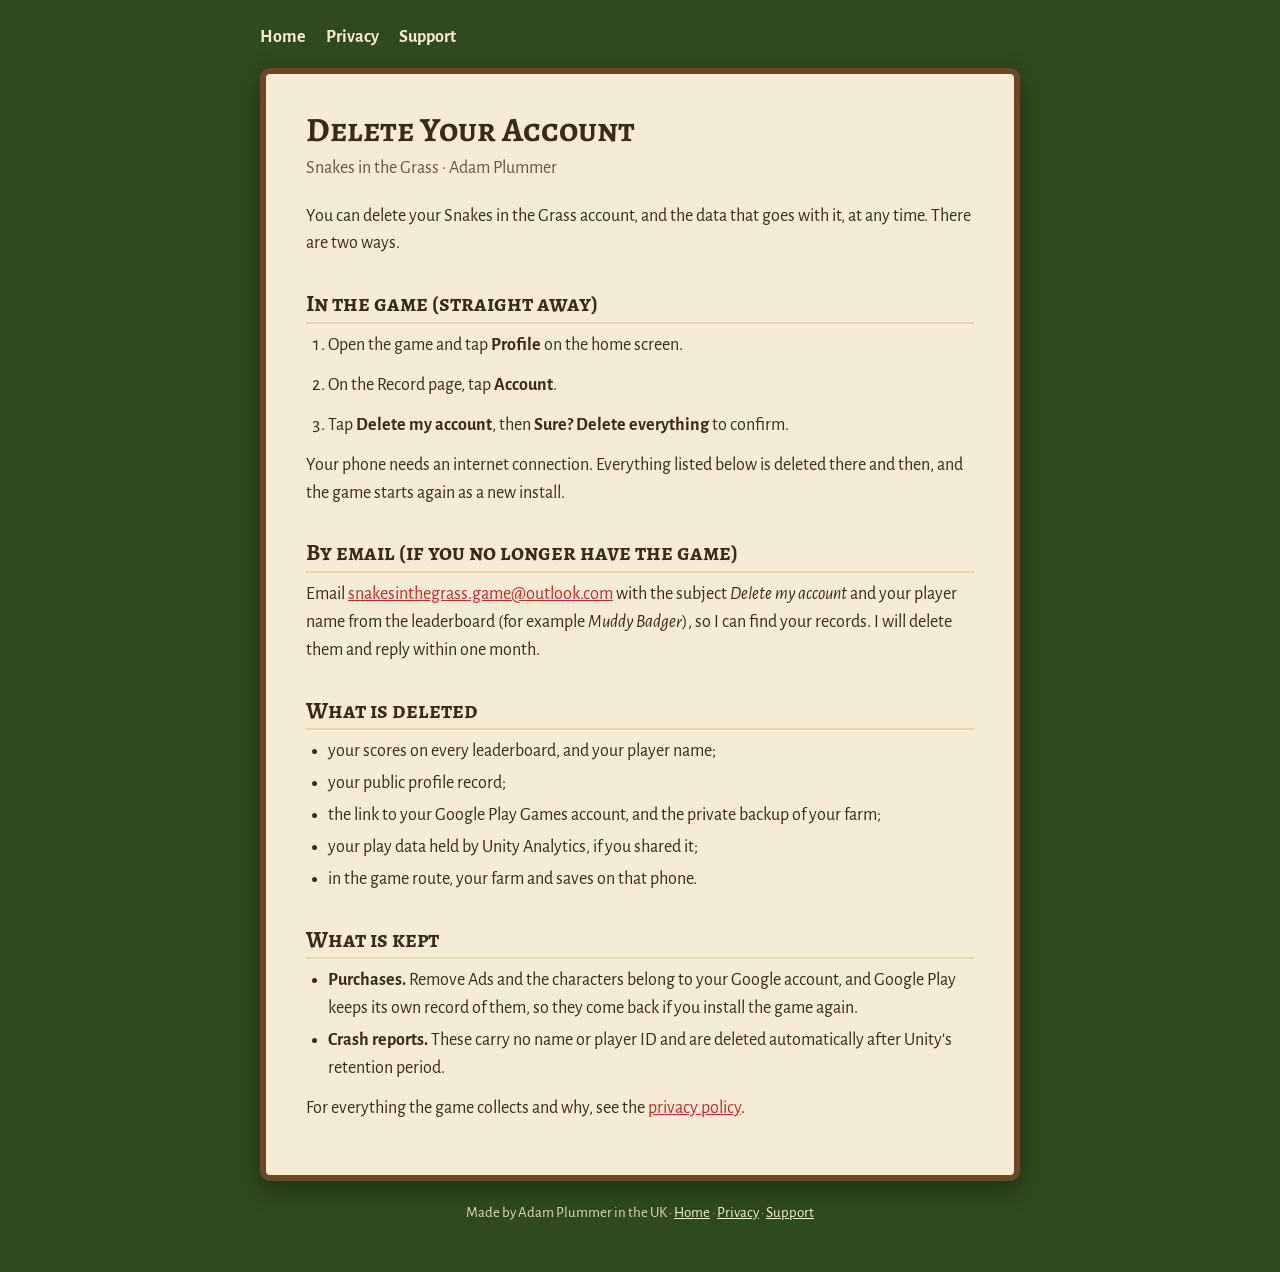
==== delete-account.html @ b3059e3f "Add files via upload" ====
<!doctype html>
<html lang="en-GB">
<head>
    <meta charset="utf-8">
    <meta name="viewport" content="width=device-width, initial-scale=1">
    <title>Delete Your Account - Snakes in the Grass</title>
    <meta name="description" content="How to delete your Snakes in the Grass account and data, from the game or by email.">
    <link rel="icon" type="image/png" href="favicon.png">
    <link rel="preconnect" href="https://fonts.googleapis.com">
    <link rel="preconnect" href="https://fonts.gstatic.com" crossorigin>
    <link href="https://fonts.googleapis.com/css2?family=Alegreya+SC:wght@700&family=Alegreya+Sans:wght@400;700&display=swap" rel="stylesheet">
    <link rel="stylesheet" href="style.css">
</head>
<body>
    <nav>
        <a href="./">Home</a>
        <a href="privacy.html">Privacy</a>
        <a href="support.html">Support</a>
    </nav>

    <main class="sheet">
        <h1>Delete Your Account</h1>
        <p class="dated">Snakes in the Grass &middot; Adam Plummer</p>

        <p>You can delete your Snakes in the Grass account, and the data that goes with it, at any time. There are two ways.</p>

        <h2>In the game (straight away)</h2>
        <ol>
            <li>Open the game and tap <strong>Profile</strong> on the home screen.</li>
            <li>On the Record page, tap <strong>Account</strong>.</li>
            <li>Tap <strong>Delete my account</strong>, then <strong>Sure? Delete everything</strong> to confirm.</li>
        </ol>
        <p>Your phone needs an internet connection. Everything listed below is deleted there and then, and the game starts again as a new install.</p>

        <h2>By email (if you no longer have the game)</h2>
        <p>Email <a href="mailto:snakesinthegrass.game@outlook.com?subject=Delete%20my%20account">snakesinthegrass.game@outlook.com</a> with the subject <em>Delete my account</em> and your player name from the leaderboard (for example <em>Muddy Badger</em>), so I can find your records. I will delete them and reply within one month.</p>

        <h2>What is deleted</h2>
        <ul>
            <li>your scores on every leaderboard, and your player name;</li>
            <li>your public profile record;</li>
            <li>the link to your Google Play Games account, and the private backup of your farm;</li>
            <li>your play data held by Unity Analytics, if you shared it;</li>
            <li>in the game route, your farm and saves on that phone.</li>
        </ul>

        <h2>What is kept</h2>
        <ul>
            <li><strong>Purchases.</strong> Remove Ads and the characters belong to your Google account, and Google Play keeps its own record of them, so they come back if you install the game again.</li>
            <li><strong>Crash reports.</strong> These carry no name or player ID and are deleted automatically after Unity's retention period.</li>
        </ul>

        <p>For everything the game collects and why, see the <a href="privacy.html">privacy policy</a>.</p>
    </main>

    <footer>
        Made by Adam Plummer in the UK &middot; <a href="./">Home</a> &middot; <a href="privacy.html">Privacy</a> &middot; <a href="support.html">Support</a>
    </footer>
</body>
</html>
---- style.css ----
/* Snakes in the Grass - the game's website (Road to launch item 20).
   Parchment and ink, the HUD's colours; Alegreya, the HUD's type. */

:root {
    --parchment: #f6ecd6;
    --parchment-edge: #e6d6b2;
    --ink: #3b2a1a;
    --ink-soft: #6b5640;
    --wood: #6e4526;
    --warning: #c62828;
    --page: #2f4a1f;
}

* {
    box-sizing: border-box;
}

html {
    background: var(--page);
}

body {
    margin: 0;
    padding: 24px 16px 48px;
    font-family: "Alegreya Sans", Georgia, serif;
    font-size: 18px;
    line-height: 1.55;
    color: var(--ink);
    background: var(--page);
}

.sheet {
    max-width: 760px;
    margin: 0 auto;
    padding: 36px 40px 40px;
    background: var(--parchment);
    border: 6px solid var(--wood);
    border-radius: 10px;
    box-shadow: 0 8px 24px rgba(0, 0, 0, 0.35);
}

h1,
h2 {
    font-family: "Alegreya SC", Georgia, serif;
    font-weight: 700;
    line-height: 1.2;
}

h1 {
    margin: 0 0 4px;
    font-size: 34px;
}

h2 {
    margin: 32px 0 8px;
    font-size: 23px;
    border-bottom: 2px solid var(--parchment-edge);
    padding-bottom: 4px;
}

h3 {
    margin: 22px 0 4px;
    font-size: 19px;
}

p,
ul {
    margin: 0 0 12px;
}

ul {
    padding-left: 22px;
}

li {
    margin-bottom: 4px;
}

a {
    color: var(--warning);
}

.dated {
    color: var(--ink-soft);
    margin-bottom: 20px;
}

.summary {
    background: #fbf5e7;
    border-left: 5px solid var(--warning);
    padding: 12px 16px;
    margin: 16px 0 8px;
}

.summary ul {
    margin: 0;
}

nav {
    max-width: 760px;
    margin: 0 auto 16px;
    display: flex;
    gap: 20px;
    flex-wrap: wrap;
}

nav a {
    color: var(--parchment);
    text-decoration: none;
    font-weight: 700;
}

nav a:hover {
    text-decoration: underline;
}

.hero {
    text-align: center;
}

.hero img {
    width: 200px;
    max-width: 60%;
    height: auto;
}

.tagline {
    font-size: 21px;
    color: var(--ink-soft);
    margin-bottom: 24px;
}

footer {
    max-width: 760px;
    margin: 20px auto 0;
    color: var(--parchment-edge);
    font-size: 15px;
    text-align: center;
}

footer a {
    color: var(--parchment);
}

ol {
    margin: 0 0 12px;
    padding-left: 22px;
}

ol li {
    margin-bottom: 12px;
}

.button {
    display: inline-block;
    margin-top: 6px;
    padding: 8px 18px;
    background: var(--wood);
    color: var(--parchment);
    font-weight: 700;
    text-decoration: none;
    border-radius: 6px;
}

.button:hover {
    background: var(--ink);
}

.summary p {
    margin: 0;
}

@media (max-width: 560px) {
    .sheet {
        padding: 24px 18px 28px;
        border-width: 4px;
    }

    h1 {
        font-size: 28px;
    }
}
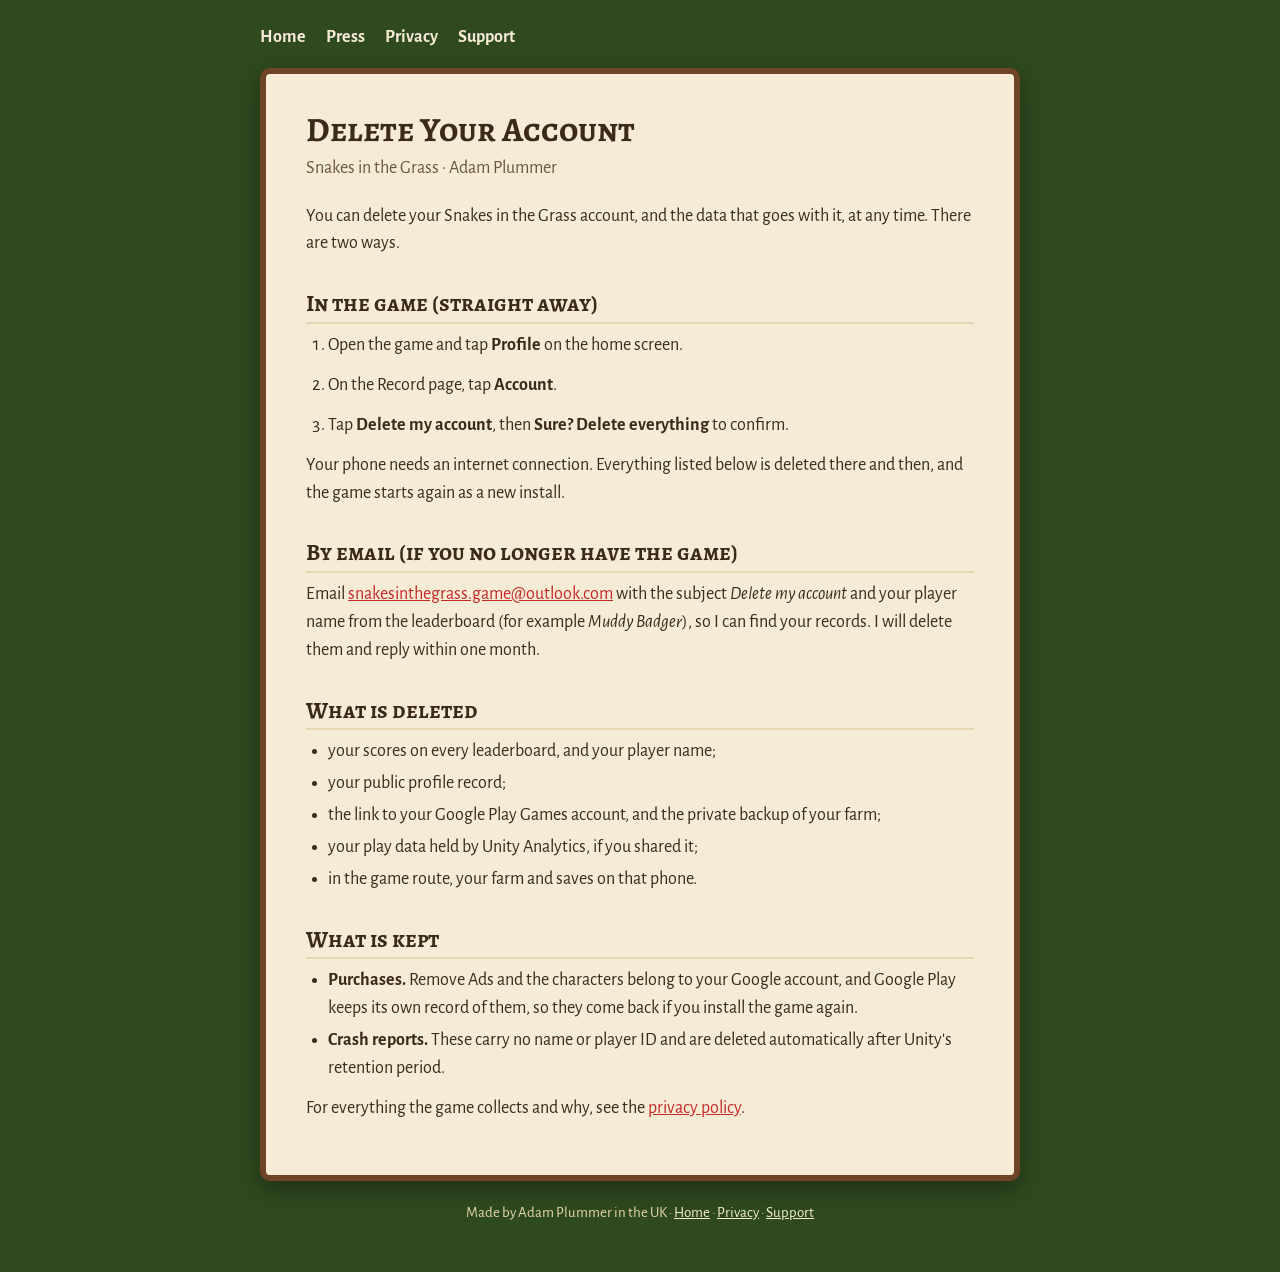
==== commit 2a967dba: "Add files via upload" ====
--- a/delete-account.html
+++ b/delete-account.html
@@ -14,6 +14,7 @@
 <body>
     <nav>
         <a href="./">Home</a>
+        <a href="press.html">Press</a>
         <a href="privacy.html">Privacy</a>
         <a href="support.html">Support</a>
     </nav>
--- a/style.css
+++ b/style.css
@@ -166,8 +166,61 @@
     background: var(--ink);
 }
 
+/* The same button, before there is anywhere for it to go. */
+.waiting {
+    background: var(--ink-soft);
+    cursor: default;
+}
+
 .summary p {
     margin: 0;
+}
+
+/* The homepage's day and night, side by side; stacked on a phone. */
+.shots {
+    display: grid;
+    grid-template-columns: 1fr 1fr;
+    gap: 16px;
+    margin: 24px 0 8px;
+}
+
+.shots figure {
+    margin: 0;
+}
+
+.hero .shots img {
+    display: block;
+    width: 100%;
+    max-width: none;
+    height: auto;
+    border: 3px solid var(--ink);
+    border-radius: 6px;
+}
+
+.shots figcaption {
+    margin-top: 6px;
+    color: var(--ink-soft);
+    font-size: 16px;
+}
+
+.call {
+    margin: 22px 0 4px;
+}
+
+.call .button {
+    font-size: 21px;
+    padding: 10px 28px;
+}
+
+.call-note {
+    color: var(--ink-soft);
+    font-size: 16px;
+}
+
+@media (max-width: 560px) {
+    .shots {
+        grid-template-columns: 1fr;
+    }
 }
 
 @media (max-width: 560px) {
@@ -180,3 +233,80 @@
         font-size: 28px;
     }
 }
+
+/* The press page: the fact sheet, the shots and the logo pack (item 45). */
+.facts {
+    margin: 12px 0 16px;
+}
+
+.facts dt {
+    font-family: "Alegreya SC", Georgia, serif;
+    font-weight: 700;
+    margin-top: 12px;
+}
+
+.facts dd {
+    margin: 0;
+}
+
+.press-shots,
+.press-logos {
+    display: grid;
+    gap: 16px;
+    margin: 16px 0 8px;
+}
+
+.press-shots {
+    grid-template-columns: 1fr 1fr;
+}
+
+.press-logos {
+    grid-template-columns: repeat(3, 1fr);
+    align-items: end;
+}
+
+.press-shots figure,
+.press-logos figure {
+    margin: 0;
+}
+
+.press-shots img,
+.press-logos img {
+    display: block;
+    width: 100%;
+    height: auto;
+}
+
+.press-shots img {
+    border: 3px solid var(--ink);
+    border-radius: 6px;
+}
+
+/* The snake alone is drawn in cream, for dark backgrounds; it needs one here. */
+.on-dark {
+    background: var(--page);
+    border-radius: 6px;
+}
+
+.press-shots figcaption,
+.press-logos figcaption,
+.asset-note {
+    margin-top: 6px;
+    color: var(--ink-soft);
+    font-size: 16px;
+}
+
+video {
+    display: block;
+    width: 100%;
+    height: auto;
+    border: 3px solid var(--ink);
+    border-radius: 6px;
+    background: var(--ink);
+}
+
+@media (max-width: 560px) {
+    .press-shots {
+        grid-template-columns: 1fr;
+    }
+}
